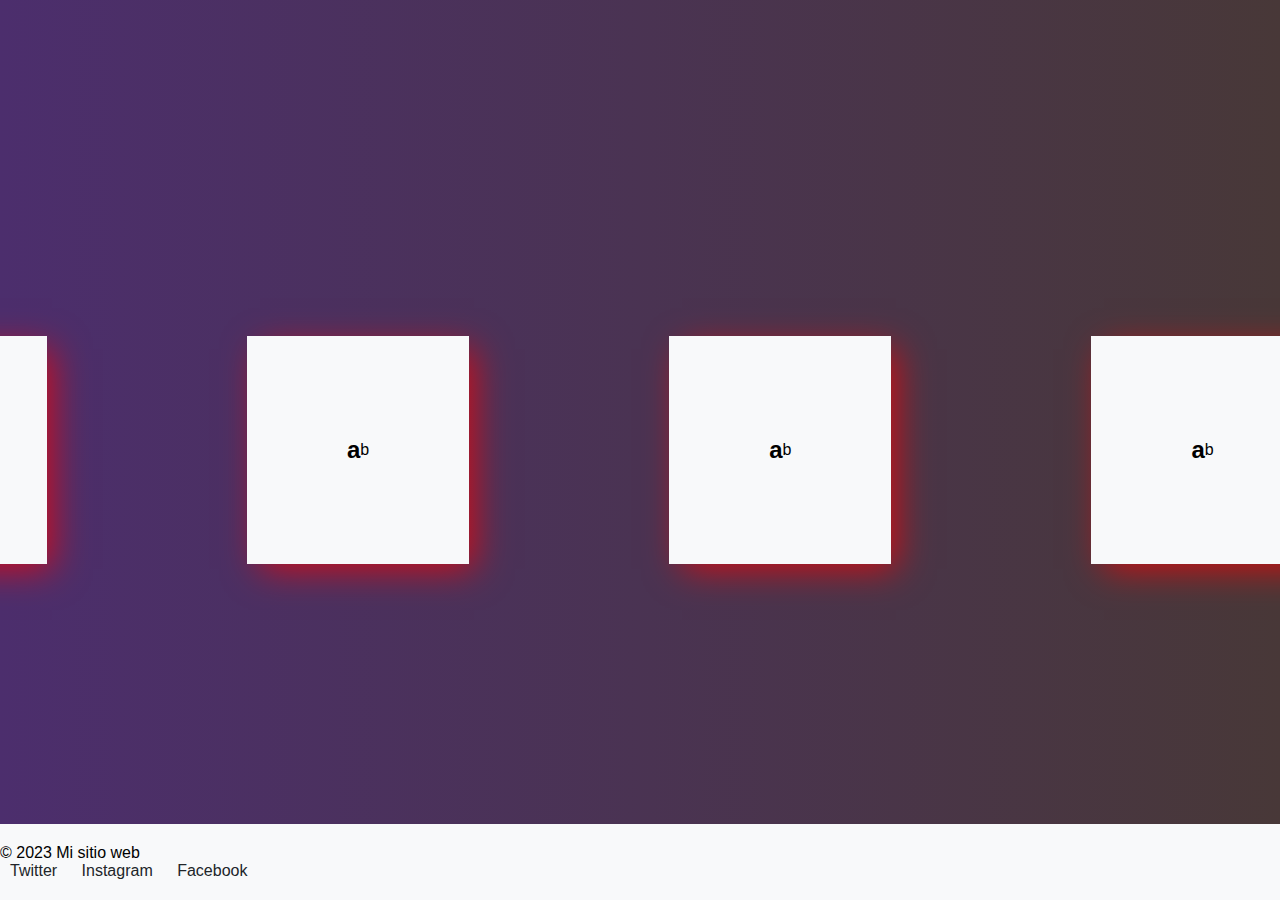
==== Presentacion Personal/index.html @ a62e031b "intento1" ====
<!DOCTYPE html>
<html lang="en">

<head>
	<meta charset="UTF-8" />
	<meta http-equiv="X-UA-Compatible" content="IE=edge" />
	<meta name="viewport" content="width=device-width, initial-scale=1.0" />
	<title>TP FINAL</title>
	<link rel="stylesheet" href="style.css" />
	<script src="index.js"></script>
</head>

<body>
	<header>
		<div class="logo">Carlitos</div>
		<div class="hamburger">
			<div class="line"></div>
			<div class="line"></div>
			<div class="line"></div>
		</div>
		<nav class="nav-bar">
			<ul>
				<li>
					<a href="#" class="active">Home</a>
				</li>
				<li>
					<a href="contacto.html">Contacto</a>
				</li>
				<li>
					<a href="servicio.html">Servicios</a>
				</li>
				<li>
					<a href="sobreNosotros.html">Sobre Nosotros</a>
				</li>
			</ul>
		</nav>
	</header>

	<div class="Contenedor">
		<h2>a</h2>
		<p>b</p>
	</div>
	<div class="Contenedor">
		<h2>a</h2>
		<p>b</p>
	</div>
	<div class="Contenedor">
		<h2>a</h2>
		<p>b</p>
	</div>
	<br>
	<div class="Contenedor">
		<h2>a</h2>
		<p>b</p>
	</div>
	<div class="Contenedor">
		<h2>a</h2>
		<p>b</p>
	</div>
	<div class="Contenedor">
		<h2>a</h2>
		<p>b</p>
	</div>
	
	<footer>
		<div class="container">
			<div class="row">
				<div class="col-md-6">
					<p>&copy; 2023 Mi sitio web</p>
				</div>
				<div class="col-md-6 text-md-end">
					<ul class="list-inline">
						<li class="list-inline-item"><a href="https://twitter.com/">Twitter</a></li>
						<li class="list-inline-item"><a href="https://www.instagram.com/">Instagram</a></li>
						<li class="list-inline-item"><a href="https://www.facebook.com/">Facebook</a></li>
					</ul>
				</div>
			</div>
		</div>
	</footer>



</body>

</html>
---- Presentacion Personal/style.css ----
* {
  margin: 0;
  padding: 0;
  list-style: none;
  text-decoration: none;
  font-family: "Montserrat", sans-serif;
  box-sizing: border-box;
}

body {
  background: linear-gradient(90deg, #4C2E6D 0%, #483838 100%);
  display: flex;
  justify-content: center;
  align-items: center;
  min-height: 100vh;
}

header {
  width: 100%;
  height: 80px;
  background: #11101b;
  display: flex;
  align-items: center;
  justify-content: space-between;
  padding: 0 100px;
}

.logo {
  font-size: 28px;
  font-weight: bold;
  color: #fefefe;
}

.hamburger {
  display: none;
}

.nav-bar ul {
  display: flex;
}

.nav-bar ul li a {
  display: block;
  color: #fefefe;
  font-size: 20px;
  padding: 10px 25px;
  border-radius: 50px;
  transition: 0.2s;
  margin: 0.5px;
}

.nav-bar ul li a:hover {
  color: #11101b;
  background: #fefefe;
}

.nav-bar ul li a.active {
  color: #11101b;
  background: #fefefe;
}

@media only screen and (max-width: 1320px) {
  header {
    padding: 0 50px;
  }
}

@media only screen and (max-width: 1110px) {
  header {
    padding: 0 30px;
  }
}

@media only screen and (max-width: 900px) {
  .hamburger {
    display: block;
    cursor: pointer;
  }
  .hamburger .line {
    width: 30px;
    height: 3px;
    background: #fefefe;
    margin: 6px 0;
  }
  .nav-bar {
    height: 0;
    position: absolute;
    top: 80px;
    left: 0;
    right: 0;
    width: 100vw;
    background: #11101b;
    transition: 0.5s;
    overflow: hidden;
  }
  .nav-bar.active {
    height: 450px;
  }
  .nav-bar ul {
    display: block;
    width: fit-content;
    margin: 80px auto 0 auto;
    text-align: center;
    transition: 0.6s;
    opacity: 0;
  }
  .nav-bar.active ul {
    opacity: 1;
    color: #fefefe;
  }
  .nav-bar ul li a {
    margin-bottom: 12px;
  }
}


footer {
  background-color: #f8f9fa;
  padding: 20px 0;
  position: absolute;
  bottom: 0;
  width: 100%;
}

footer p {
  margin: 0;
}

footer ul {
  list-style: none;
  margin: 0;
  padding: 0;
}

footer ul li {
  display: inline-block;
}

footer ul li a {
  color: #212529;
  text-decoration: none;
  padding: 5px 10px;
  border-radius: 5px;
}

footer ul li a:hover {
  background-color: #212529;
  color: #fff;
}


.Contenedor{
  display: flex;
  justify-content: center;
  align-items: center;
  background-color: #f8f9fa;
  margin: 100px;
  padding: 100px;
  width: 400px;
  box-shadow: 9px 9px 34px -4px rgba(255,0,0,0.75);
-webkit-box-shadow: 9px 9px 34px -4px rgba(255,0,0,0.75);
-moz-box-shadow: 9px 9px 34px -4px rgba(255,0,0,0.75);

}
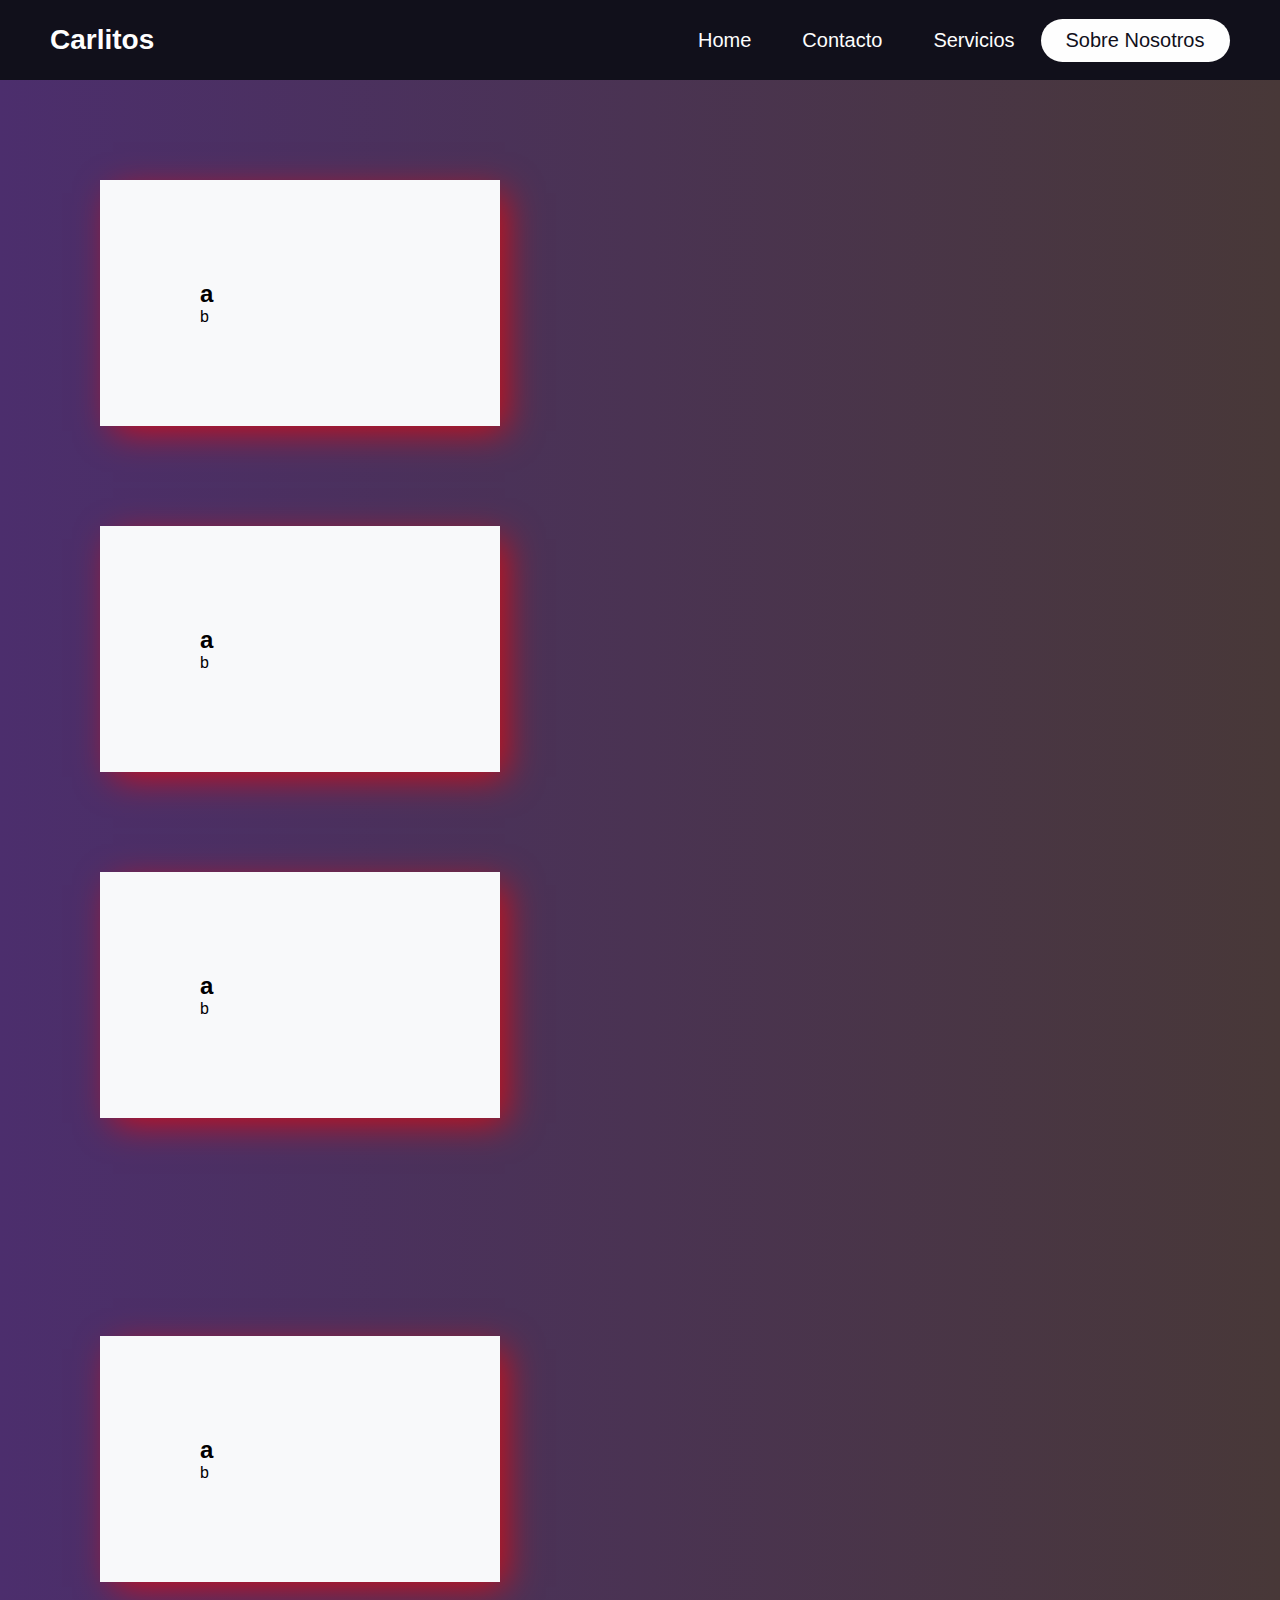
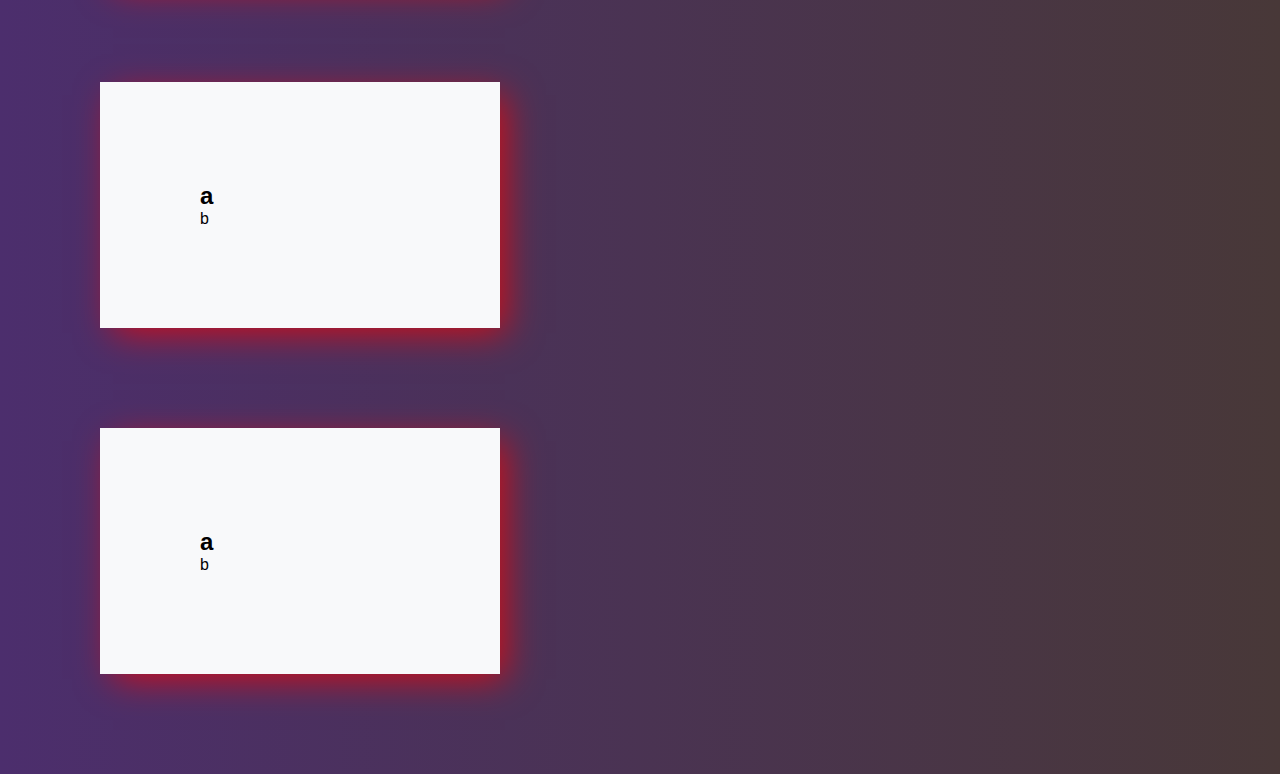
==== commit 4e299fdc: "arreglo" ====
--- a/Presentacion Personal/index.html
+++ b/Presentacion Personal/index.html
@@ -30,39 +30,42 @@
 					<a href="servicio.html">Servicios</a>
 				</li>
 				<li>
-					<a href="sobreNosotros.html">Sobre Nosotros</a>
+					<a href="sobreNosotros.html" class="nosotros">Sobre Nosotros</a>
 				</li>
 			</ul>
 		</nav>
 	</header>
-
-	<div class="Contenedor">
-		<h2>a</h2>
-		<p>b</p>
-	</div>
-	<div class="Contenedor">
-		<h2>a</h2>
-		<p>b</p>
-	</div>
-	<div class="Contenedor">
-		<h2>a</h2>
-		<p>b</p>
+	<div class="primero">
+		<div class="Contenedor">
+			<h2>a</h2>
+			<p>b</p>
+		</div>
+		<div class="Contenedor">
+			<h2>a</h2>
+			<p>b</p>
+		</div>
+		<div class="Contenedor">
+			<h2>a</h2>
+			<p>b</p>
+		</div>
 	</div>
 	<br>
-	<div class="Contenedor">
-		<h2>a</h2>
-		<p>b</p>
-	</div>
-	<div class="Contenedor">
-		<h2>a</h2>
-		<p>b</p>
-	</div>
-	<div class="Contenedor">
-		<h2>a</h2>
-		<p>b</p>
+	<div class="segundo">
+		<div class="Contenedor">
+			<h2>a</h2>
+			<p>b</p>
+		</div>
+		<div class="Contenedor">
+			<h2>a</h2>
+			<p>b</p>
+		</div>
+		<div class="Contenedor">
+			<h2>a</h2>
+			<p>b</p>
+		</div>
 	</div>
 	
-	<footer>
+	<!-- <footer>
 		<div class="container">
 			<div class="row">
 				<div class="col-md-6">
@@ -77,7 +80,7 @@
 				</div>
 			</div>
 		</div>
-	</footer>
+	</footer> -->
 
 
 
--- a/Presentacion Personal/style.css
+++ b/Presentacion Personal/style.css
@@ -10,10 +10,6 @@
 
 body {
   background: linear-gradient(90deg, #4C2E6D 0%, #483838 100%);
-  display: flex;
-  justify-content: center;
-  align-items: center;
-  min-height: 100vh;
 }
 
 header {
@@ -55,7 +51,7 @@
   background: #fefefe;
 }
 
-.nav-bar ul li a.active {
+.nav-bar ul li a.nosotros {
   color: #11101b;
   background: #fefefe;
 }
@@ -115,7 +111,7 @@
 }
 
 
-footer {
+/* footer {
   background-color: #f8f9fa;
   padding: 20px 0;
   position: absolute;
@@ -147,13 +143,10 @@
 footer ul li a:hover {
   background-color: #212529;
   color: #fff;
-}
+} */
 
 
 .Contenedor{
-  display: flex;
-  justify-content: center;
-  align-items: center;
   background-color: #f8f9fa;
   margin: 100px;
   padding: 100px;
@@ -164,3 +157,5 @@
 
 }
 
+
+
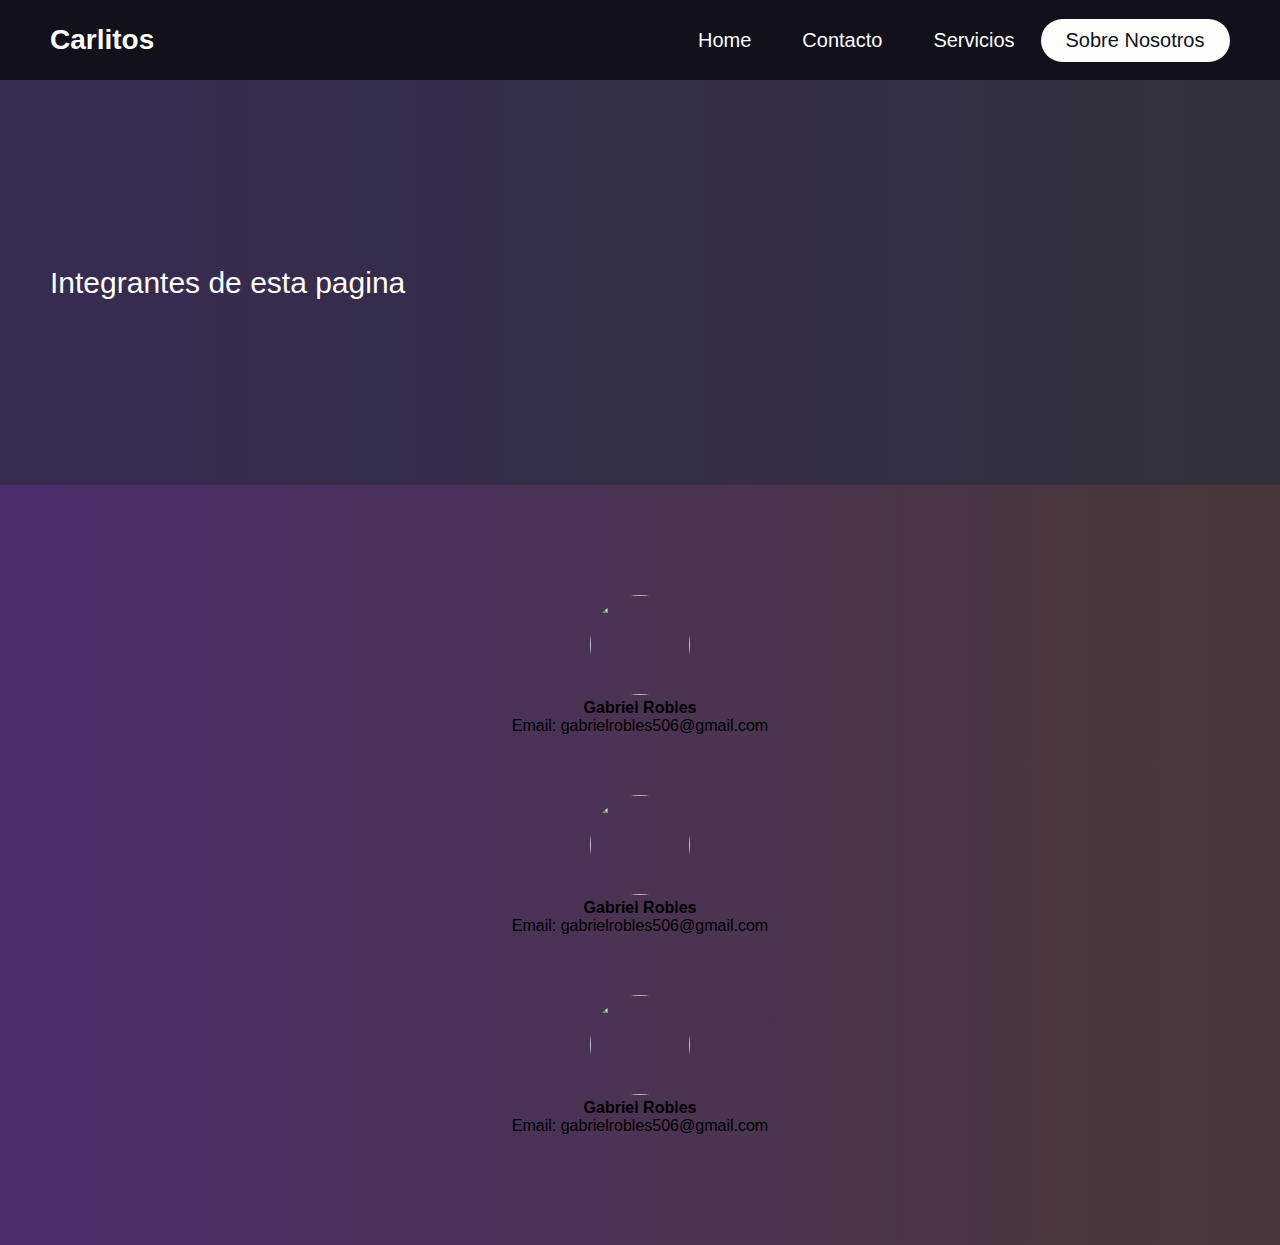
==== commit a251b964: "Cambios" ====
--- a/Presentacion Personal/index.html
+++ b/Presentacion Personal/index.html
@@ -35,35 +35,29 @@
 			</ul>
 		</nav>
 	</header>
-	<div class="primero">
-		<div class="Contenedor">
-			<h2>a</h2>
-			<p>b</p>
+	<section id="banner">
+		<div class="titulo">
+			<h1>Integrantes de esta pagina</h1>
 		</div>
-		<div class="Contenedor">
-			<h2>a</h2>
-			<p>b</p>
-		</div>
-		<div class="Contenedor">
-			<h2>a</h2>
-			<p>b</p>
-		</div>
-	</div>
-	<br>
-	<div class="segundo">
-		<div class="Contenedor">
-			<h2>a</h2>
-			<p>b</p>
-		</div>
-		<div class="Contenedor">
-			<h2>a</h2>
-			<p>b</p>
-		</div>
-		<div class="Contenedor">
-			<h2>a</h2>
-			<p>b</p>
-		</div>
-	</div>
+	</section>
+	<section id="personas">
+		<div class="contenedor">
+			<div>
+				<img src="file:///C:/Users/GABRIEL/Downloads/miriam_digital-original.webp" alt="">
+				<h4>Gabriel Robles</h4>
+				<p>Email: gabrielrobles506@gmail.com</p>
+			</div>
+			<div>
+				<img src="file:///C:/Users/GABRIEL/Downloads/miriam_digital-original.webp" alt="">
+				<h4>Gabriel Robles</h4>
+				<p>Email: gabrielrobles506@gmail.com</p>
+			</div>
+			<div>
+				<img src="file:///C:/Users/GABRIEL/Downloads/miriam_digital-original.webp" alt="">
+				<h4>Gabriel Robles</h4>
+				<p>Email: gabrielrobles506@gmail.com</p>
+			</div>
+	</section>
 	
 	<!-- <footer>
 		<div class="container">
--- a/Presentacion Personal/style.css
+++ b/Presentacion Personal/style.css
@@ -1,4 +1,4 @@
-
+/* Reset */
 * {
   margin: 0;
   padding: 0;
@@ -56,6 +56,93 @@
   background: #fefefe;
 }
 
+
+
+/* footer {
+  background-color: #f8f9fa;
+  padding: 20px 0;
+  position: absolute;
+  bottom: 0;
+  width: 100%;
+}
+
+footer p {
+  margin: 0;
+}
+
+footer ul {
+  list-style: none;
+  margin: 0;
+  padding: 0;
+}
+
+footer ul li {
+  display: inline-block;
+}
+
+footer ul li a {
+  color: #212529;
+  text-decoration: none;
+  padding: 5px 10px;
+  border-radius: 5px;
+}
+
+footer ul li a:hover {
+  background-color: #212529;
+  color: #fff;
+} */
+
+#banner{
+  padding: 0 50px;
+  background-image: url(https://i.imgur.com/ZUkMPnJ.jpg);
+  background-size: cover;
+  background-position: center;
+  height: 45vh;
+}
+#banner::before{
+  content: '';
+  background: rgba(41, 41, 63, 0.6);
+  position: absolute;
+  width: 100%;
+  height: 45vh;
+  left: 0;
+}
+.titulo{
+  position: relative;
+  color: #ffff;
+  height: 100%;
+  display: flex;
+  flex-direction: column;
+  justify-content: center;
+}
+
+.titulo h1{
+  font-size: 30px;
+  font-weight: 400;
+  padding: 10px 0px;
+  margin: 15px 0px;
+  
+}
+
+#personas img{
+  width: 100px;
+  height: 100px;
+  border-radius: 100%;
+}
+
+#personas div{
+  padding: 30px 30px;
+}
+
+#personas{
+  padding: 50px 50px;
+  display: flex;
+  justify-content: center;
+  text-align: center;
+}
+
+
+/* Responsive */
 @media only screen and (max-width: 1320px) {
   header {
     padding: 0 50px;
@@ -108,54 +195,4 @@
   .nav-bar ul li a {
     margin-bottom: 12px;
   }
-}
-
-
-/* footer {
-  background-color: #f8f9fa;
-  padding: 20px 0;
-  position: absolute;
-  bottom: 0;
-  width: 100%;
-}
-
-footer p {
-  margin: 0;
-}
-
-footer ul {
-  list-style: none;
-  margin: 0;
-  padding: 0;
-}
-
-footer ul li {
-  display: inline-block;
-}
-
-footer ul li a {
-  color: #212529;
-  text-decoration: none;
-  padding: 5px 10px;
-  border-radius: 5px;
-}
-
-footer ul li a:hover {
-  background-color: #212529;
-  color: #fff;
-} */
-
-
-.Contenedor{
-  background-color: #f8f9fa;
-  margin: 100px;
-  padding: 100px;
-  width: 400px;
-  box-shadow: 9px 9px 34px -4px rgba(255,0,0,0.75);
--webkit-box-shadow: 9px 9px 34px -4px rgba(255,0,0,0.75);
--moz-box-shadow: 9px 9px 34px -4px rgba(255,0,0,0.75);
-
-}
-
-
-
+}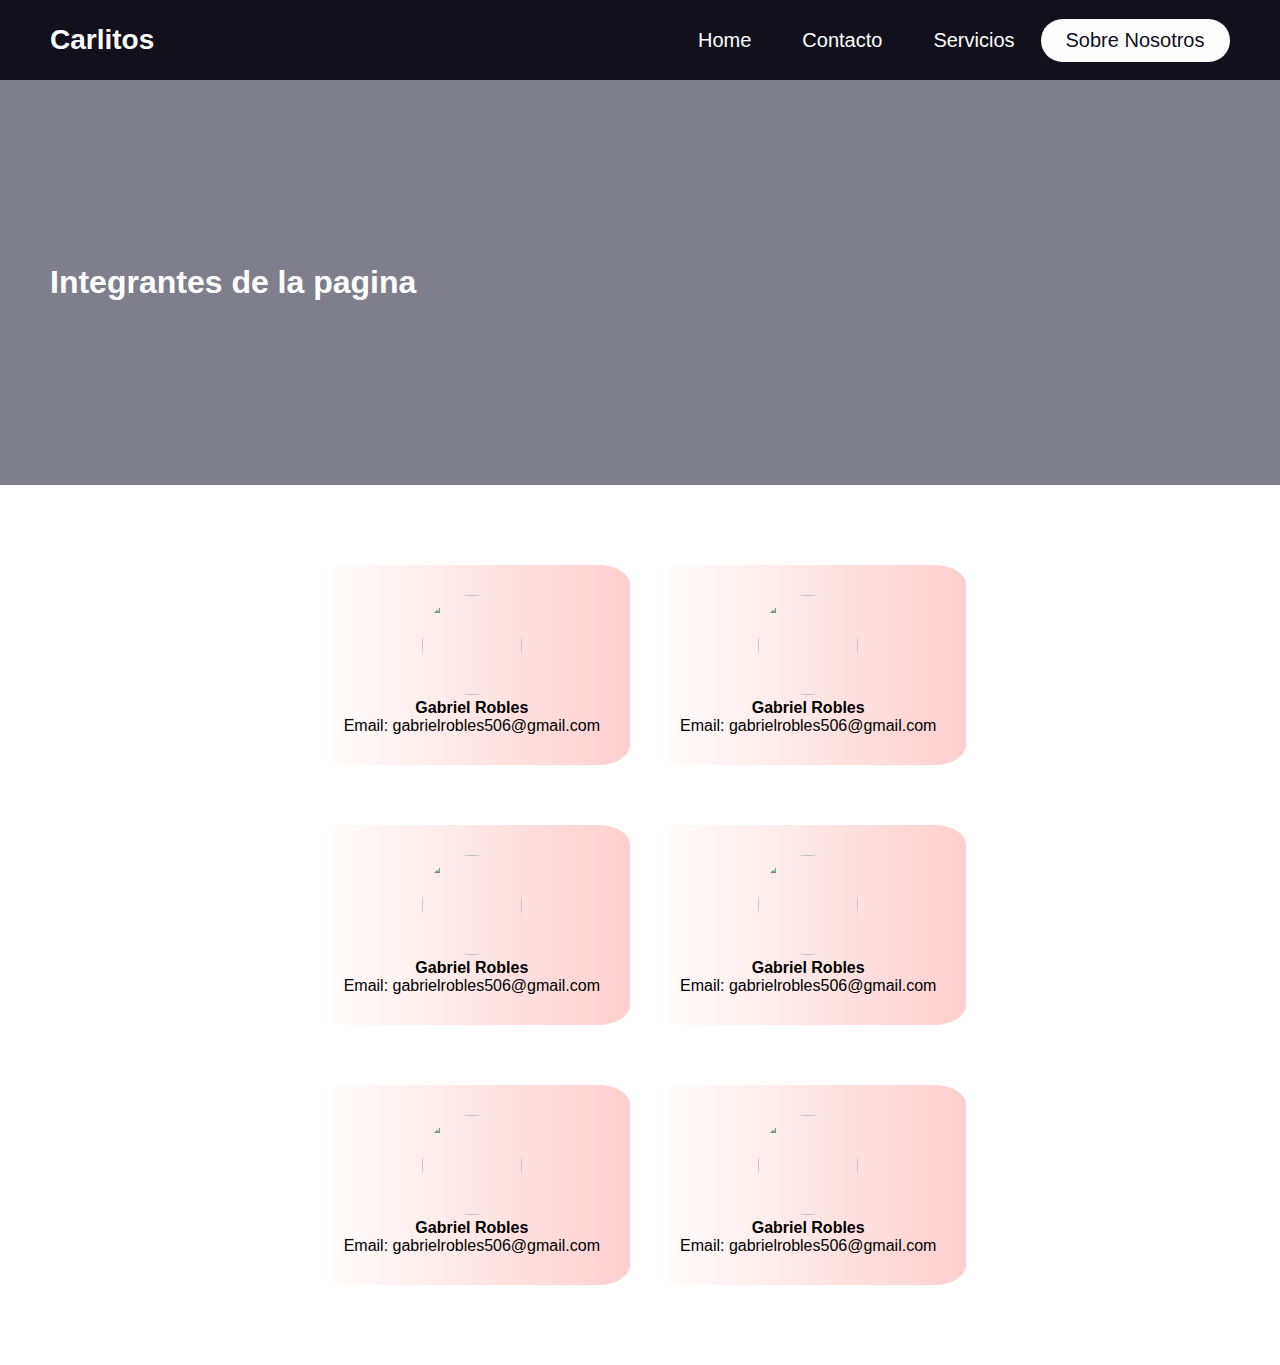
==== commit f5ec0882: "Casi terminado" ====
--- a/Presentacion Personal/index.html
+++ b/Presentacion Personal/index.html
@@ -37,28 +37,48 @@
 	</header>
 	<section id="banner">
 		<div class="titulo">
-			<h1>Integrantes de esta pagina</h1>
+			<h1>Integrantes de la pagina</h1>
 		</div>
 	</section>
 	<section id="personas">
 		<div class="contenedor">
-			<div>
-				<img src="file:///C:/Users/GABRIEL/Downloads/miriam_digital-original.webp" alt="">
+			<div class="contenido">
+				<img src="https://cdn.domestika.org/c_fit,dpr_1.0,f_auto,t_base_params,w_820/v1600008813/content-items/005/761/145/javi_digital-original.png?1600008813" alt="">
 				<h4>Gabriel Robles</h4>
 				<p>Email: gabrielrobles506@gmail.com</p>
 			</div>
-			<div>
-				<img src="file:///C:/Users/GABRIEL/Downloads/miriam_digital-original.webp" alt="">
+			<div class="contenido">
+				<img src="https://cdn.domestika.org/c_fit,dpr_1.0,f_auto,t_base_params,w_820/v1600008814/content-items/005/761/148/miriam_digital-original.png?1600008814" alt="">
 				<h4>Gabriel Robles</h4>
 				<p>Email: gabrielrobles506@gmail.com</p>
 			</div>
-			<div>
-				<img src="file:///C:/Users/GABRIEL/Downloads/miriam_digital-original.webp" alt="">
+		</div>
+		<div class="contenedordos">
+			<div class="contenido">
+				<img src="https://cdn.domestika.org/c_fit,dpr_1.0,f_auto,t_base_params,w_820/v1600008812/content-items/005/761/143/ionan_digital-original.png?1600008812" alt="">
 				<h4>Gabriel Robles</h4>
 				<p>Email: gabrielrobles506@gmail.com</p>
 			</div>
+			<div class="contenido">
+				<img src="https://cdn.domestika.org/c_fit,dpr_1.0,f_auto,t_base_params,w_820/v1600008813/content-items/005/761/146/jon_digital-original.png?1600008813" alt="">
+				<h4>Gabriel Robles</h4>
+				<p>Email: gabrielrobles506@gmail.com</p>
+			</div>
+		</div>
+		<div class="contenedortres">
+			<div class="contenido">
+				<img src="https://cdn.domestika.org/c_fit,dpr_1.0,f_auto,t_base_params,w_820/v1600008813/content-items/005/761/147/judit_digital-original.png?1600008813" alt="">
+				<h4>Gabriel Robles</h4>
+				<p>Email: gabrielrobles506@gmail.com</p>
+			</div>
+			<div class="contenido">
+				<img src="https://cdn.domestika.org/c_fit,dpr_1.0,f_auto,t_base_params,w_820/v1600008998/content-items/005/761/168/alexi2_grande-original.png?1600008998" alt="">
+				<h4>Gabriel Robles</h4>
+				<p>Email: gabrielrobles506@gmail.com</p>
+			</div>
+		</div>
 	</section>
-	
+
 	<!-- <footer>
 		<div class="container">
 			<div class="row">
--- a/Presentacion Personal/style.css
+++ b/Presentacion Personal/style.css
@@ -9,7 +9,7 @@
 }
 
 body {
-  background: linear-gradient(90deg, #4C2E6D 0%, #483838 100%);
+  background-image: url(https://i.imgur.com/ZUkMPnJ.jpg);
 }
 
 header {
@@ -94,7 +94,7 @@
 
 #banner{
   padding: 0 50px;
-  background-image: url(https://i.imgur.com/ZUkMPnJ.jpg);
+
   background-size: cover;
   background-position: center;
   height: 45vh;
@@ -116,7 +116,7 @@
   justify-content: center;
 }
 
-.titulo h1{
+.titulo div h1{
   font-size: 30px;
   font-weight: 400;
   padding: 10px 0px;
@@ -136,12 +136,37 @@
 
 #personas{
   padding: 50px 50px;
+  
+}
+
+
+.contenedor{
   display: flex;
   justify-content: center;
   text-align: center;
 }
 
-
+.contenedordos {
+  display: flex;
+  justify-content: center;
+  text-align: center;
+}
+.contenedortres {
+  display: flex;
+  justify-content: center;
+  text-align: center;
+}
+
+.contenido{
+  background: linear-gradient(90deg, rgba(117, 87, 0, 0) 0%, rgba(251, 26, 26, 0.21) 100%);
+  padding: 1em;
+  border-radius: 10%;
+  margin: 0px 10px;
+}
+
+.contenido:hover{
+  border: 1px solid #ca1836;
+}
 /* Responsive */
 @media only screen and (max-width: 1320px) {
   header {
@@ -176,6 +201,7 @@
     background: #11101b;
     transition: 0.5s;
     overflow: hidden;
+    z-index: 100;
   }
   .nav-bar.active {
     height: 450px;
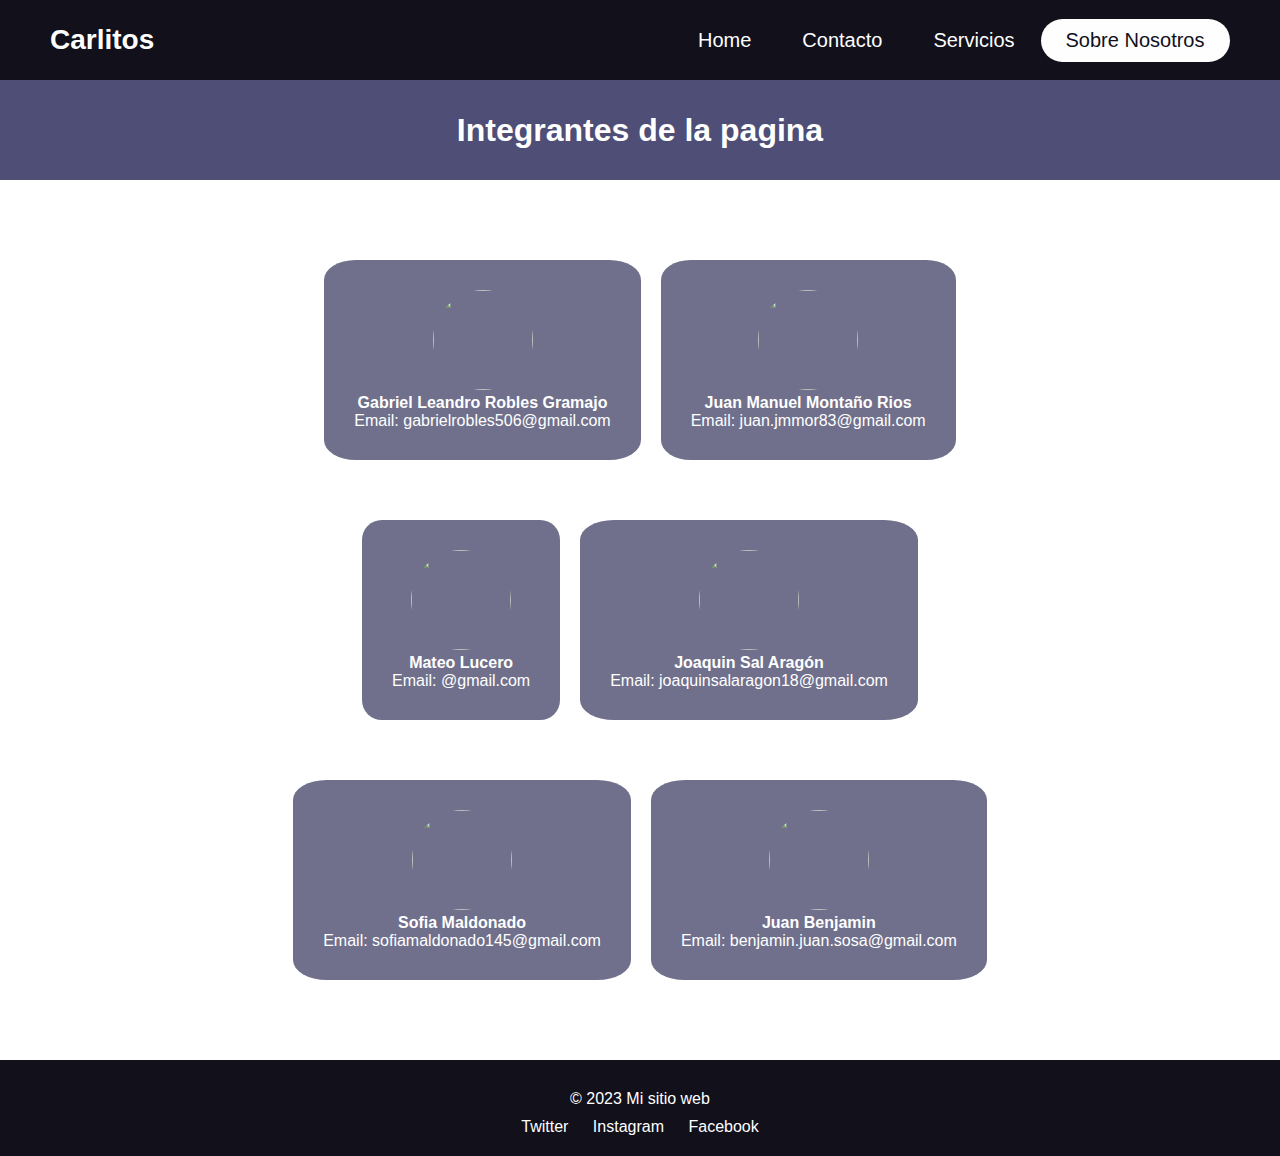
==== commit 8326a198: "a" ====
--- a/Presentacion Personal/index.html
+++ b/Presentacion Personal/index.html
@@ -44,57 +44,57 @@
 		<div class="contenedor">
 			<div class="contenido">
 				<img src="https://cdn.domestika.org/c_fit,dpr_1.0,f_auto,t_base_params,w_820/v1600008813/content-items/005/761/145/javi_digital-original.png?1600008813" alt="">
-				<h4>Gabriel Robles</h4>
+				<h4>Gabriel Leandro Robles Gramajo</h4>
 				<p>Email: gabrielrobles506@gmail.com</p>
 			</div>
 			<div class="contenido">
 				<img src="https://cdn.domestika.org/c_fit,dpr_1.0,f_auto,t_base_params,w_820/v1600008814/content-items/005/761/148/miriam_digital-original.png?1600008814" alt="">
-				<h4>Gabriel Robles</h4>
-				<p>Email: gabrielrobles506@gmail.com</p>
+				<h4>Juan Manuel Montaño Rios</h4>
+				<p>Email: juan.jmmor83@gmail.com</p>
 			</div>
 		</div>
 		<div class="contenedordos">
 			<div class="contenido">
 				<img src="https://cdn.domestika.org/c_fit,dpr_1.0,f_auto,t_base_params,w_820/v1600008812/content-items/005/761/143/ionan_digital-original.png?1600008812" alt="">
-				<h4>Gabriel Robles</h4>
-				<p>Email: gabrielrobles506@gmail.com</p>
+				<h4>Mateo Lucero</h4>
+				<p>Email: @gmail.com</p>
 			</div>
 			<div class="contenido">
 				<img src="https://cdn.domestika.org/c_fit,dpr_1.0,f_auto,t_base_params,w_820/v1600008813/content-items/005/761/146/jon_digital-original.png?1600008813" alt="">
-				<h4>Gabriel Robles</h4>
-				<p>Email: gabrielrobles506@gmail.com</p>
+				<h4>Joaquin Sal Aragón</h4>
+				<p>Email: joaquinsalaragon18@gmail.com</p>
 			</div>
 		</div>
 		<div class="contenedortres">
 			<div class="contenido">
 				<img src="https://cdn.domestika.org/c_fit,dpr_1.0,f_auto,t_base_params,w_820/v1600008813/content-items/005/761/147/judit_digital-original.png?1600008813" alt="">
-				<h4>Gabriel Robles</h4>
-				<p>Email: gabrielrobles506@gmail.com</p>
+				<h4>Sofia Maldonado</h4>
+				<p>Email: sofiamaldonado145@gmail.com</p>
 			</div>
 			<div class="contenido">
 				<img src="https://cdn.domestika.org/c_fit,dpr_1.0,f_auto,t_base_params,w_820/v1600008998/content-items/005/761/168/alexi2_grande-original.png?1600008998" alt="">
-				<h4>Gabriel Robles</h4>
-				<p>Email: gabrielrobles506@gmail.com</p>
+				<h4>Juan Benjamin</h4>
+				<p>Email: benjamin.juan.sosa@gmail.com</p>
 			</div>
 		</div>
 	</section>
 
-	<!-- <footer>
+	<footer>
 		<div class="container">
-			<div class="row">
-				<div class="col-md-6">
+			<div class="">
+				<div class="">
 					<p>&copy; 2023 Mi sitio web</p>
 				</div>
-				<div class="col-md-6 text-md-end">
-					<ul class="list-inline">
-						<li class="list-inline-item"><a href="https://twitter.com/">Twitter</a></li>
-						<li class="list-inline-item"><a href="https://www.instagram.com/">Instagram</a></li>
-						<li class="list-inline-item"><a href="https://www.facebook.com/">Facebook</a></li>
+				<div class="">
+					<ul class="">
+						<li class=""><a href="https://twitter.com/" target="_blank">Twitter</a></li>
+						<li class="list-inline-item"><a href="https://www.instagram.com/" target="_blank">Instagram</a></li>
+						<li class="list-inline-item"><a href="https://www.facebook.com/" target="_blank">Facebook</a></li>
 					</ul>
 				</div>
 			</div>
 		</div>
-	</footer> -->
+	</footer>
 
 
 
--- a/Presentacion Personal/style.css
+++ b/Presentacion Personal/style.css
@@ -10,6 +10,7 @@
 
 body {
   background-image: url(https://i.imgur.com/ZUkMPnJ.jpg);
+  text-align: center;
 }
 
 header {
@@ -56,57 +57,16 @@
   background: #fefefe;
 }
 
-
-
-/* footer {
-  background-color: #f8f9fa;
-  padding: 20px 0;
-  position: absolute;
-  bottom: 0;
-  width: 100%;
-}
-
-footer p {
-  margin: 0;
-}
-
-footer ul {
-  list-style: none;
-  margin: 0;
-  padding: 0;
-}
-
-footer ul li {
-  display: inline-block;
-}
-
-footer ul li a {
-  color: #212529;
-  text-decoration: none;
-  padding: 5px 10px;
-  border-radius: 5px;
-}
-
-footer ul li a:hover {
-  background-color: #212529;
-  color: #fff;
-} */
-
 #banner{
   padding: 0 50px;
-
   background-size: cover;
   background-position: center;
-  height: 45vh;
-}
-#banner::before{
-  content: '';
-  background: rgba(41, 41, 63, 0.6);
-  position: absolute;
+  height: 100px;
+  background: #121247be;
   width: 100%;
-  height: 45vh;
-  left: 0;
-}
+}
+
+
 .titulo{
   position: relative;
   color: #ffff;
@@ -158,16 +118,51 @@
 }
 
 .contenido{
-  background: linear-gradient(90deg, rgba(117, 87, 0, 0) 0%, rgba(251, 26, 26, 0.21) 100%);
+  background: rgba(16, 16, 63, 0.6);
   padding: 1em;
   border-radius: 10%;
   margin: 0px 10px;
-}
-
-.contenido:hover{
-  border: 1px solid #ca1836;
-}
-/* Responsive */
+  color: #ffff;
+}
+
+footer {
+  background-color: #11101b;
+  padding: 20px 0;
+  /* position: absolute; */
+  bottom: 0;
+  width: 100%;
+}
+
+footer p {
+  margin: 0;
+  color: #fff;
+  padding: 10px 0px;
+}
+
+footer ul {
+  list-style: none;
+  margin: 0;
+  padding: 0;
+}
+
+footer ul li {
+  display: inline-block;
+}
+
+footer ul li a {
+  color: #fefefe;
+  text-decoration: none;
+  padding: 5px 10px;
+  border-radius: 5px;
+}
+
+footer ul li a:hover {
+  background-color: #fefefe;
+  color: #000000;
+}
+
+
+
 @media only screen and (max-width: 1320px) {
   header {
     padding: 0 50px;
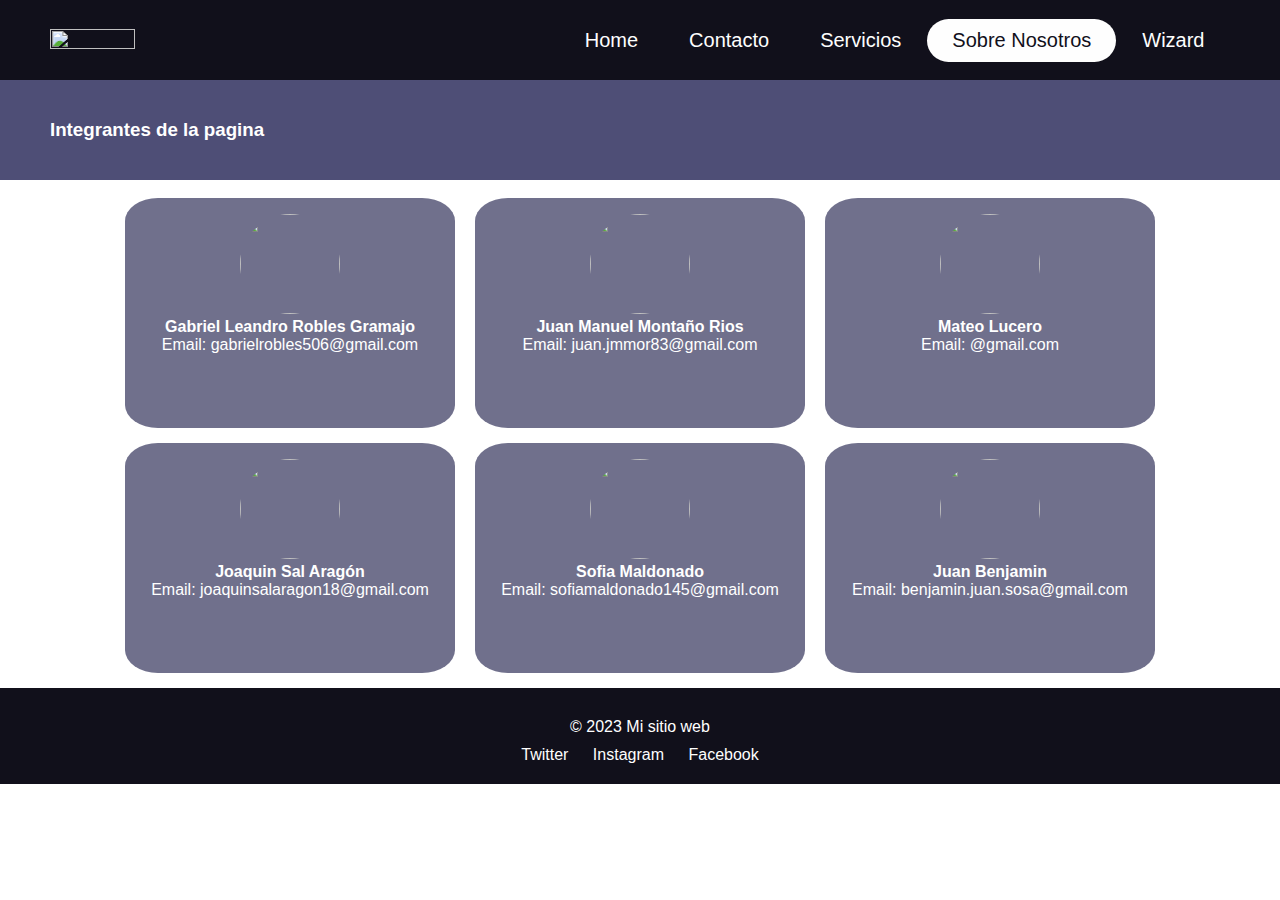
==== commit f6f9e88c: "Mas cosas" ====
--- a/Presentacion Personal/index.html
+++ b/Presentacion Personal/index.html
@@ -12,7 +12,7 @@
 
 <body>
 	<header>
-		<div class="logo">Carlitos</div>
+		<div class="logo"><img src="https://i.imgur.com/kx5fiPj.png" alt=""></div>
 		<div class="hamburger">
 			<div class="line"></div>
 			<div class="line"></div>
@@ -32,47 +32,60 @@
 				<li>
 					<a href="sobreNosotros.html" class="nosotros">Sobre Nosotros</a>
 				</li>
+				<li>
+					<a href="sobreNosotros.html" class="">Wizard</a>
+				</li>
 			</ul>
 		</nav>
 	</header>
 	<section id="banner">
 		<div class="titulo">
-			<h1>Integrantes de la pagina</h1>
+			<h3>Integrantes de la pagina</h3>
 		</div>
 	</section>
+	<section class="cheft">
+		<img src="https://i.imgur.com/f4oUqOM.jpg" alt="">
+		<img src="https://i.imgur.com/u0w09mN.jpg" alt="">
+		<img src="https://i.imgur.com/jhHESGl.jpg" alt="">
+		<img src="https://i.imgur.com/5hC1jzx.jpg" alt="">
+	</section>
 	<section id="personas">
-		<div class="contenedor">
+		<div class="CajaUno">
 			<div class="contenido">
-				<img src="https://cdn.domestika.org/c_fit,dpr_1.0,f_auto,t_base_params,w_820/v1600008813/content-items/005/761/145/javi_digital-original.png?1600008813" alt="">
+				<img src="https://cdn.domestika.org/c_fit,dpr_1.0,f_auto,t_base_params,w_820/v1600008813/content-items/005/761/145/javi_digital-original.png?1600008813"
+					alt="">
 				<h4>Gabriel Leandro Robles Gramajo</h4>
 				<p>Email: gabrielrobles506@gmail.com</p>
 			</div>
 			<div class="contenido">
-				<img src="https://cdn.domestika.org/c_fit,dpr_1.0,f_auto,t_base_params,w_820/v1600008814/content-items/005/761/148/miriam_digital-original.png?1600008814" alt="">
+				<img src="https://cdn.domestika.org/c_fit,dpr_1.0,f_auto,t_base_params,w_820/v1600008814/content-items/005/761/148/miriam_digital-original.png?1600008814"
+					alt="">
 				<h4>Juan Manuel Montaño Rios</h4>
 				<p>Email: juan.jmmor83@gmail.com</p>
 			</div>
-		</div>
-		<div class="contenedordos">
 			<div class="contenido">
-				<img src="https://cdn.domestika.org/c_fit,dpr_1.0,f_auto,t_base_params,w_820/v1600008812/content-items/005/761/143/ionan_digital-original.png?1600008812" alt="">
+				<img src="https://cdn.domestika.org/c_fit,dpr_1.0,f_auto,t_base_params,w_820/v1600008812/content-items/005/761/143/ionan_digital-original.png?1600008812"
+					alt="">
 				<h4>Mateo Lucero</h4>
 				<p>Email: @gmail.com</p>
 			</div>
+		</div>
+		<div class="CajaDos">
 			<div class="contenido">
-				<img src="https://cdn.domestika.org/c_fit,dpr_1.0,f_auto,t_base_params,w_820/v1600008813/content-items/005/761/146/jon_digital-original.png?1600008813" alt="">
+				<img src="https://cdn.domestika.org/c_fit,dpr_1.0,f_auto,t_base_params,w_820/v1600008813/content-items/005/761/146/jon_digital-original.png?1600008813"
+					alt="">
 				<h4>Joaquin Sal Aragón</h4>
 				<p>Email: joaquinsalaragon18@gmail.com</p>
 			</div>
-		</div>
-		<div class="contenedortres">
 			<div class="contenido">
-				<img src="https://cdn.domestika.org/c_fit,dpr_1.0,f_auto,t_base_params,w_820/v1600008813/content-items/005/761/147/judit_digital-original.png?1600008813" alt="">
+				<img src="https://cdn.domestika.org/c_fit,dpr_1.0,f_auto,t_base_params,w_820/v1600008813/content-items/005/761/147/judit_digital-original.png?1600008813"
+					alt="">
 				<h4>Sofia Maldonado</h4>
 				<p>Email: sofiamaldonado145@gmail.com</p>
 			</div>
 			<div class="contenido">
-				<img src="https://cdn.domestika.org/c_fit,dpr_1.0,f_auto,t_base_params,w_820/v1600008998/content-items/005/761/168/alexi2_grande-original.png?1600008998" alt="">
+				<img src="https://cdn.domestika.org/c_fit,dpr_1.0,f_auto,t_base_params,w_820/v1600008998/content-items/005/761/168/alexi2_grande-original.png?1600008998"
+					alt="">
 				<h4>Juan Benjamin</h4>
 				<p>Email: benjamin.juan.sosa@gmail.com</p>
 			</div>
@@ -88,8 +101,10 @@
 				<div class="">
 					<ul class="">
 						<li class=""><a href="https://twitter.com/" target="_blank">Twitter</a></li>
-						<li class="list-inline-item"><a href="https://www.instagram.com/" target="_blank">Instagram</a></li>
-						<li class="list-inline-item"><a href="https://www.facebook.com/" target="_blank">Facebook</a></li>
+						<li class="list-inline-item"><a href="https://www.instagram.com/" target="_blank">Instagram</a>
+						</li>
+						<li class="list-inline-item"><a href="https://www.facebook.com/" target="_blank">Facebook</a>
+						</li>
 					</ul>
 				</div>
 			</div>
--- a/Presentacion Personal/style.css
+++ b/Presentacion Personal/style.css
@@ -65,24 +65,23 @@
   background: #121247be;
   width: 100%;
 }
-
-
 .titulo{
-  position: relative;
   color: #ffff;
   height: 100%;
   display: flex;
-  flex-direction: column;
-  justify-content: center;
-}
-
-.titulo div h1{
-  font-size: 30px;
-  font-weight: 400;
-  padding: 10px 0px;
-  margin: 15px 0px;
-  
-}
+  align-items: center;
+}
+
+
+.logo img{
+  width: 85px;
+  height: 90%;
+}
+
+.cheft img{
+  width: 500px;
+}
+
 
 #personas img{
   width: 100px;
@@ -90,34 +89,25 @@
   border-radius: 100%;
 }
 
-#personas div{
-  padding: 30px 30px;
-}
-
-#personas{
-  padding: 50px 50px;
-  
-}
-
-
-.contenedor{
+
+.CajaUno{
   display: flex;
   justify-content: center;
   text-align: center;
-}
-
-.contenedordos {
+  margin-bottom: 15px;
+}
+
+.CajaDos {
   display: flex;
   justify-content: center;
   text-align: center;
-}
-.contenedortres {
-  display: flex;
-  justify-content: center;
-  text-align: center;
-}
+  margin-bottom: 15px;
+}
+
 
 .contenido{
+  width: 330px;
+  height: 230px;
   background: rgba(16, 16, 63, 0.6);
   padding: 1em;
   border-radius: 10%;
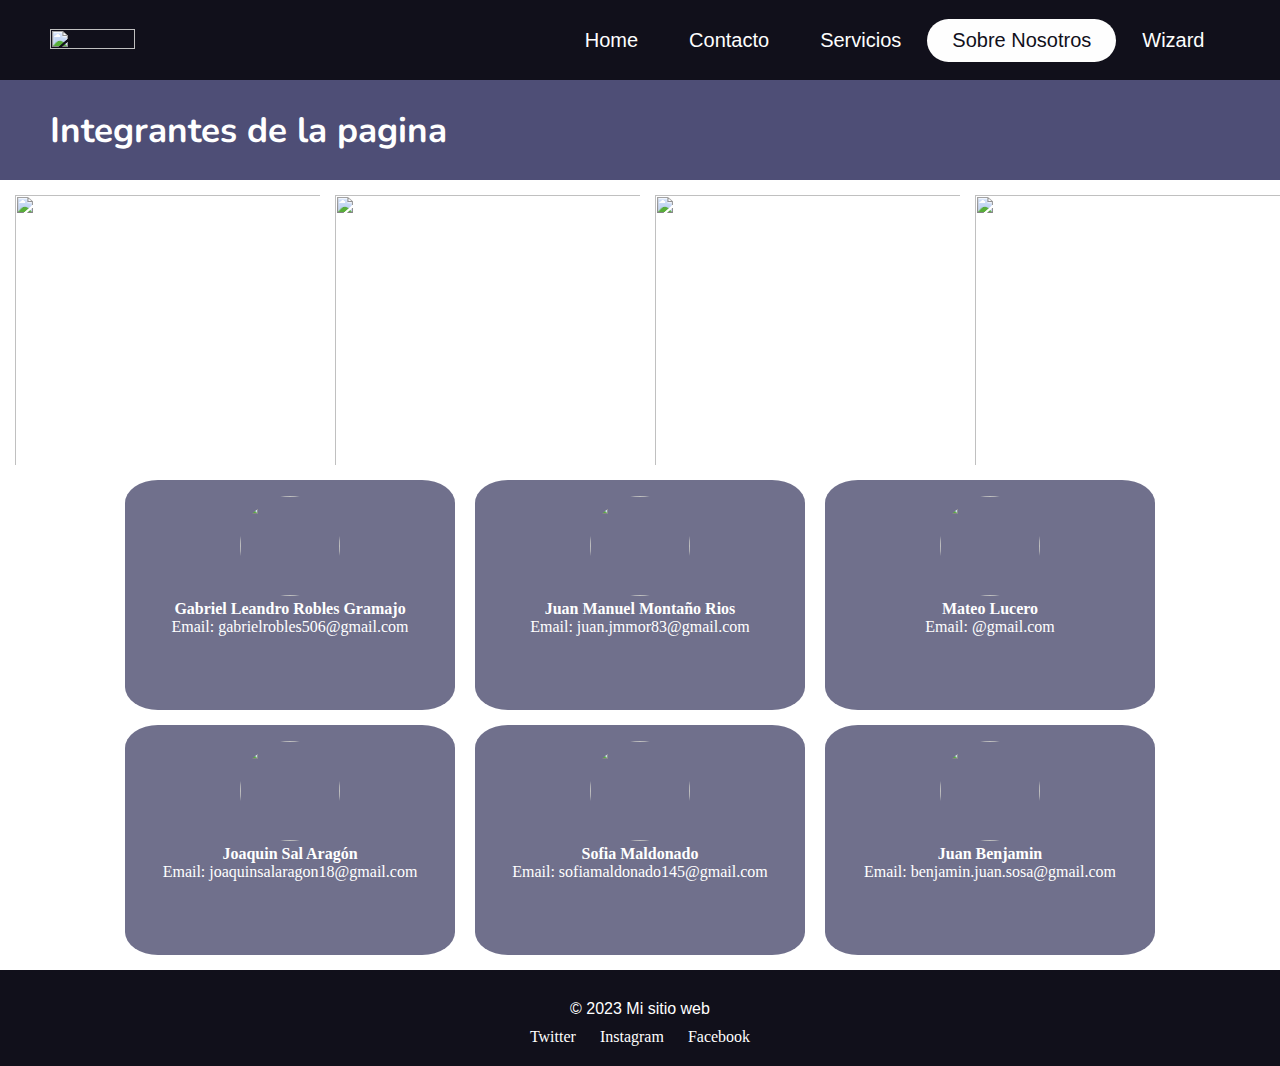
==== commit f39b06b4: "imagenes" ====
--- a/Presentacion Personal/index.html
+++ b/Presentacion Personal/index.html
@@ -7,6 +7,9 @@
 	<meta name="viewport" content="width=device-width, initial-scale=1.0" />
 	<title>TP FINAL</title>
 	<link rel="stylesheet" href="style.css" />
+	<link rel="preconnect" href="https://fonts.googleapis.com">
+<link rel="preconnect" href="https://fonts.gstatic.com" crossorigin>
+<link href="https://fonts.googleapis.com/css2?family=Nunito:ital,wght@1,1000&display=swap" rel="stylesheet">
 	<script src="index.js"></script>
 </head>
 
@@ -43,11 +46,25 @@
 			<h3>Integrantes de la pagina</h3>
 		</div>
 	</section>
-	<section class="cheft">
-		<img src="https://i.imgur.com/f4oUqOM.jpg" alt="">
-		<img src="https://i.imgur.com/u0w09mN.jpg" alt="">
-		<img src="https://i.imgur.com/jhHESGl.jpg" alt="">
-		<img src="https://i.imgur.com/5hC1jzx.jpg" alt="">
+	<section id="CheftP">
+		<div class="chefts">
+			<img src="https://i.imgur.com/f4oUqOM.jpg" alt="">
+			<div class="capa">
+				<p>Chef Ceo</p>
+			</div>
+		</div>
+		<div class="chefts">
+			<img src="https://i.imgur.com/u0w09mN.jpg" alt="">
+			<div class="capa"><p>hola</p></div>
+		</div>
+		<div class="chefts">
+			<img src="https://i.imgur.com/jhHESGl.jpg" alt="">
+			<div class="capa"><p>Chefs</p></div>
+		</div>
+		<div class="chefts">
+			<img src="https://i.imgur.com/5hC1jzx.jpg" alt="">
+			<div class="capa"><p>Cocinera</p></div>
+		</div>
 	</section>
 	<section id="personas">
 		<div class="CajaUno">
--- a/Presentacion Personal/style.css
+++ b/Presentacion Personal/style.css
@@ -4,7 +4,6 @@
   padding: 0;
   list-style: none;
   text-decoration: none;
-  font-family: "Montserrat", sans-serif;
   box-sizing: border-box;
 }
 
@@ -45,6 +44,7 @@
   border-radius: 50px;
   transition: 0.2s;
   margin: 0.5px;
+  font-family: "Montserrat", sans-serif;
 }
 
 .nav-bar ul li a:hover {
@@ -56,7 +56,12 @@
   color: #11101b;
   background: #fefefe;
 }
-
+.logo img{
+  width: 85px;
+  height: 90%;
+}
+
+/* Banner */
 #banner{
   padding: 0 50px;
   background-size: cover;
@@ -66,30 +71,62 @@
   width: 100%;
 }
 .titulo{
-  color: #ffff;
+  font-size: 30px;
+  color: #ffffff;
   height: 100%;
   display: flex;
   align-items: center;
-}
-
-
-.logo img{
-  width: 85px;
-  height: 90%;
-}
-
-.cheft img{
-  width: 500px;
-}
-
-
+  font-family: 'Nunito', sans-serif;
+}
+
+
+/* Caja de cheft */
+#CheftP{
+  display: flex;
+  justify-content: center;
+}
+.chefts{
+  position: relative;
+  width: 380px;
+  height: 300px;
+  cursor: pointer;
+  overflow: hidden;
+}
+.chefts:hover .capa{
+  visibility: visible;
+  border: 1px solid #fefefe;
+}
+.chefts img{
+  width: 380px;
+  height: 300px;
+  object-fit: cover;
+  transition: 0.5s ease;
+  padding: 15px;
+}
+.chefts:hover img{
+  transform: scale(1.1);
+}
+.capa{
+  position: absolute;
+  top: 0;
+  left: 0;
+  background: #10103f99;
+  width: 100%;
+  height: 100%;
+  display: flex;
+  align-items: center;
+  justify-content: center;
+  color: #fefefe;
+  visibility: hidden;
+}
+
+/* Integrantes */
 #personas img{
   width: 100px;
   height: 100px;
   border-radius: 100%;
 }
 
-
 .CajaUno{
   display: flex;
   justify-content: center;
@@ -103,22 +140,21 @@
   text-align: center;
   margin-bottom: 15px;
 }
-
 
 .contenido{
   width: 330px;
   height: 230px;
-  background: rgba(16, 16, 63, 0.6);
+  background: #10103f99;
   padding: 1em;
   border-radius: 10%;
   margin: 0px 10px;
   color: #ffff;
 }
 
+/* Footer */
 footer {
   background-color: #11101b;
   padding: 20px 0;
-  /* position: absolute; */
   bottom: 0;
   width: 100%;
 }
@@ -127,6 +163,7 @@
   margin: 0;
   color: #fff;
   padding: 10px 0px;
+  font-family: "Montserrat", sans-serif;
 }
 
 footer ul {
@@ -148,10 +185,8 @@
 
 footer ul li a:hover {
   background-color: #fefefe;
-  color: #000000;
-}
-
-
+  color: #11101b;
+}
 
 @media only screen and (max-width: 1320px) {
   header {
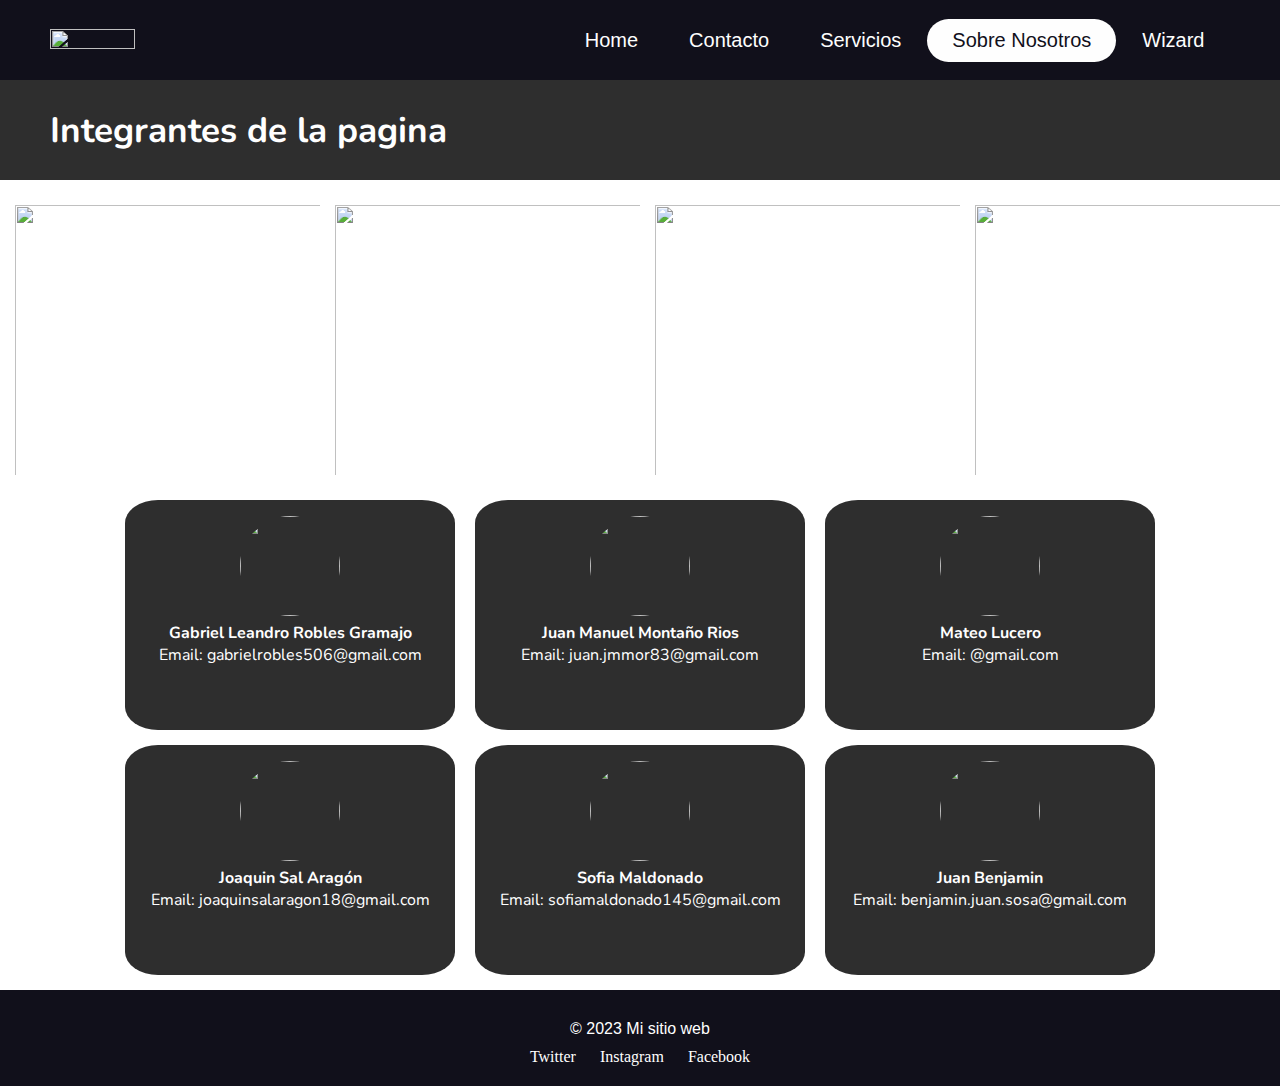
==== commit 860a16ca: "Pequeños cambios" ====
--- a/Presentacion Personal/index.html
+++ b/Presentacion Personal/index.html
@@ -8,8 +8,8 @@
 	<title>TP FINAL</title>
 	<link rel="stylesheet" href="style.css" />
 	<link rel="preconnect" href="https://fonts.googleapis.com">
-<link rel="preconnect" href="https://fonts.gstatic.com" crossorigin>
-<link href="https://fonts.googleapis.com/css2?family=Nunito:ital,wght@1,1000&display=swap" rel="stylesheet">
+	<link rel="preconnect" href="https://fonts.gstatic.com" crossorigin>
+	<link href="https://fonts.googleapis.com/css2?family=Nunito:ital,wght@0,600;1,1000&display=swap" rel="stylesheet">
 	<script src="index.js"></script>
 </head>
 
@@ -55,7 +55,7 @@
 		</div>
 		<div class="chefts">
 			<img src="https://i.imgur.com/u0w09mN.jpg" alt="">
-			<div class="capa"><p>hola</p></div>
+			<div class="capa"><p>Chef Mujer</p></div>
 		</div>
 		<div class="chefts">
 			<img src="https://i.imgur.com/jhHESGl.jpg" alt="">
--- a/Presentacion Personal/style.css
+++ b/Presentacion Personal/style.css
@@ -67,7 +67,7 @@
   background-size: cover;
   background-position: center;
   height: 100px;
-  background: #121247be;
+  background: #000000d1;
   width: 100%;
 }
 .titulo{
@@ -84,6 +84,7 @@
 #CheftP{
   display: flex;
   justify-content: center;
+  margin: 10px 0px;
 }
 .chefts{
   position: relative;
@@ -94,7 +95,7 @@
 }
 .chefts:hover .capa{
   visibility: visible;
-  border: 1px solid #fefefe;
+  border: 1px solid #2f2b2b;
 }
 .chefts img{
   width: 380px;
@@ -118,6 +119,8 @@
   justify-content: center;
   color: #fefefe;
   visibility: hidden;
+  font-family: cursive;
+  font-size: 30px;
 }
 
 /* Integrantes */
@@ -144,11 +147,12 @@
 .contenido{
   width: 330px;
   height: 230px;
-  background: #10103f99;
+  background: #000000d1;
   padding: 1em;
   border-radius: 10%;
   margin: 0px 10px;
   color: #ffff;
+  font-family: 'Nunito', sans-serif;
 }
 
 /* Footer */
@@ -241,4 +245,21 @@
   .nav-bar ul li a {
     margin-bottom: 12px;
   }
+
+  #CheftP{
+    flex-direction: column;
+  }
+  .CajaUno{
+    flex-direction: column;
+  }
+  .CajaDos{
+    flex-direction: column;
+  }
+  .CajaUno div{
+    margin-bottom: 10px;
+  }
+  .CajaDos div{
+    margin-bottom: 10px;
+  }
+
 }